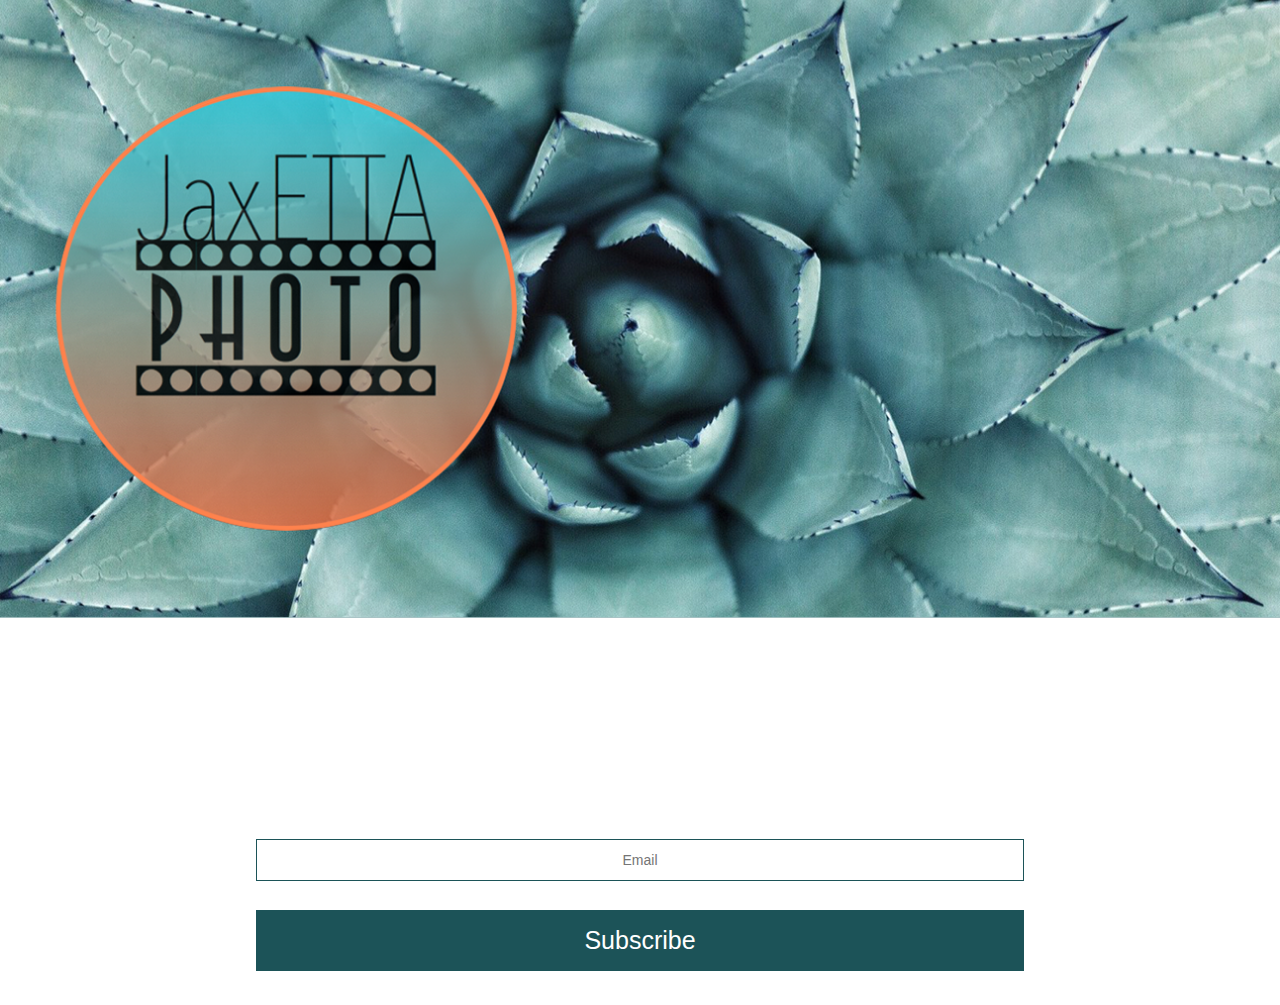
==== jaqi-loye-brown.html @ 4fd2531c "Add files via upload" ====
<!DOCTYPE html>
<html class="nojs html css_verticalspacer" lang="en-GB">
 <head>

  <meta http-equiv="Content-type" content="text/html;charset=UTF-8"/>
  <meta name="generator" content="2018.1.0.386"/>
  <meta name="viewport" content="width=device-width, initial-scale=1.0"/>
  
  <script type="text/javascript">
   // Update the 'nojs'/'js' class on the html node
document.documentElement.className = document.documentElement.className.replace(/\bnojs\b/g, 'js');

// Check that all required assets are uploaded and up-to-date
if(typeof Muse == "undefined") window.Muse = {}; window.Muse.assets = {"required":["museutils.js", "museconfig.js", "jquery.watch.js", "jquery.museresponsive.js", "require.js", "jaqi-loye-brown.css"], "outOfDate":[]};
</script>
  
  <link rel="shortcut icon" href="images/a-master-favicon.ico?crc=4144830939"/>
  <title>Jaqi Loye Brown</title>
  <!-- CSS -->
  <link rel="stylesheet" type="text/css" href="css/site_global.css?crc=417695320"/>
  <link rel="stylesheet" type="text/css" href="css/master_a-master.css?crc=4122642081"/>
  <link rel="stylesheet" type="text/css" href="css/jaqi-loye-brown.css?crc=4091000152" id="pagesheet"/>
  <!-- IE-only CSS -->
  <!--[if lt IE 9]>
  <link rel="stylesheet" type="text/css" href="css/nomq_preview_master_a-master.css?crc=3824530138"/>
  <link rel="stylesheet" type="text/css" href="css/nomq_jaqi-loye-brown.css?crc=3892868690" id="nomq_pagesheet"/>
  <![endif]-->
    <!--custom head HTML-->
  <style type="text/css">#mc_embed_signup {width: auto;text-align: center;}#mce-FNAME {padding-bottom: 5px;margin-right: 5px;color: #ffffff;background-color: #1C5358;border-bottom: 2px solid white;}#mce-EMAIL {padding-bottom: 5px;margin-right: 5px;color: #ffffff;background-color: #ffffff;border-bottom: 2px solid white;display: inline;}#mce-EMAIL1 {padding-bottom: 5px;margin-right: 5px;color: #ffffff;background-color: #1C5358;border-bottom: 2px solid white;}#mce-MMERGE2 {padding-bottom: 5px;margin-right: 5px;color: #ffffff;background-color: #1C5358;border-bottom: 2px solid white;}textarea {margin-top: 15px;color: #ffffff;background-color: #1C5358;border-bottom: 2px solid white;}.TextCenter {  text-align: center;}.WhiteBox {text-align: center;width: auto;margin: auto;background-color: #ffffff;}#mce-EMAIL {background-color: #ffffff;border: 1px solid #1C5358;text-align: center;width: 60% !important;padding: 12px 20px;margin: 8px 0;box-sizing: border-box;}#mc-embedded-subscribe {background-color: #1C5358;border: none;margin: 4px 2px;padding: 16px 32px;color: #ffffff;text-align: center;text-decoration: none;font-size: 25px;cursor: pointer;width: 60%;}#mc_embed_signup div.mce_inline_error {    margin: 0 0 1em 0;    padding: 5px 10px;    background-color: #AAC3C5 !important;    border-color: #AAC3C5 !important;    font-weight: bold;    z-index: 1;    color: #fff;}.center {  display: block;  text-align:center;  margin-left: 5;  margin-right: 10;  width: 100%;  background-color: #AAC3C5;}</style>
 </head>
 <body>

  <div class="breakpoint active" id="bp_infinity" data-min-width="801"><!-- responsive breakpoint node -->
   <div class="clearfix borderbox shared_content" id="page" data-content-guid="page_content"><!-- column -->
    <div class="browser_width colelem" id="u17979-bw">
     <div id="u17979"><!-- custom html -->
      <img style="text-align:center;" src='https://jaxetta.github.io/jaxetta-photo/images/header.png' alt='jaxetta' class='center'>

     </div>
    </div>
    <div class="browser_width colelem" id="u5379-bw">
     <div id="u5379"><!-- custom html -->
      <!-- Begin Mailchimp Signup Form -->
<div id="mc_embed_signup">
<form action="https://blogspot.us19.list-manage.com/subscribe/post?u=1b47bf50bf9f2ce526d70a923&amp;id=f3eb2283e6" method="post" id="mc-embedded-subscribe-form" name="mc-embedded-subscribe-form" class="validate" target="_blank" novalidate>
	<div class="mc-field-group">
	<input type="email" value="" name="EMAIL" class="required email" id="mce-EMAIL" placeholder="Email">
</div>
	<div id="mce-responses">
		<div class="response" id="mce-error-response" style="display:none"></div>
		<div class="response" id="mce-success-response" style="display:none"></div>
	</div>    <!-- real people should not fill this in and expect good things - do not remove this or risk form bot signups-->
    <div ><input type="text" name="b_1b47bf50bf9f2ce526d70a923_f3eb2283e6" tabindex="-1" value=""></div>
    <div><input type="submit" value="Subscribe" name="subscribe" id="mc-embedded-subscribe" class="button"></div>
</form>
</div>
<script type='text/javascript' src='//s3.amazonaws.com/downloads.mailchimp.com/js/mc-validate.js'></script><script type='text/javascript'>(function($) {window.fnames = new Array(); window.ftypes = new Array();fnames[1]='FNAME';ftypes[1]='text';fnames[0]='EMAIL';ftypes[0]='email';fnames[2]='LNAME';ftypes[2]='text';fnames[5]='MMERGE5';ftypes[5]='text';fnames[8]='MMERGE8';ftypes[8]='text';fnames[9]='MMERGE9';ftypes[9]='text';fnames[10]='MMERGE10';ftypes[10]='text';fnames[11]='MMERGE11';ftypes[11]='text';fnames[12]='MMERGE12';ftypes[12]='text';fnames[13]='MMERGE13';ftypes[13]='text';fnames[14]='MMERGE14';ftypes[14]='text';fnames[15]='MMERGE15';ftypes[15]='text';}(jQuery));var $mcj = jQuery.noConflict(true);</script>
<!--End mc_embed_signup-->
     </div>
    </div>
    <div class="verticalspacer" data-offset-top="1024" data-content-above-spacer="1024" data-content-below-spacer="0" data-sizePolicy="fixed" data-pintopage="page_fixedLeft"></div>
   </div>
  </div>
  <div class="breakpoint" id="bp_800" data-min-width="372" data-max-width="800"><!-- responsive breakpoint node -->
   <span class="clearfix borderbox placeholder" data-placeholder-for="page_content"><!-- placeholder node --></span>
  </div>
  <div class="breakpoint" id="bp_371" data-max-width="371"><!-- responsive breakpoint node -->
   <span class="clearfix borderbox placeholder" data-placeholder-for="page_content"><!-- placeholder node --></span>
  </div>
  <!-- Other scripts -->
  <script type="text/javascript">
   // Decide whether to suppress missing file error or not based on preference setting
var suppressMissingFileError = false
</script>
  <script type="text/javascript">
   window.Muse.assets.check=function(c){if(!window.Muse.assets.checked){window.Muse.assets.checked=!0;var b={},d=function(a,b){if(window.getComputedStyle){var c=window.getComputedStyle(a,null);return c&&c.getPropertyValue(b)||c&&c[b]||""}if(document.documentElement.currentStyle)return(c=a.currentStyle)&&c[b]||a.style&&a.style[b]||"";return""},a=function(a){if(a.match(/^rgb/))return a=a.replace(/\s+/g,"").match(/([\d\,]+)/gi)[0].split(","),(parseInt(a[0])<<16)+(parseInt(a[1])<<8)+parseInt(a[2]);if(a.match(/^\#/))return parseInt(a.substr(1),
16);return 0},f=function(f){for(var g=document.getElementsByTagName("link"),j=0;j<g.length;j++)if("text/css"==g[j].type){var l=(g[j].href||"").match(/\/?css\/([\w\-]+\.css)\?crc=(\d+)/);if(!l||!l[1]||!l[2])break;b[l[1]]=l[2]}g=document.createElement("div");g.className="version";g.style.cssText="display:none; width:1px; height:1px;";document.getElementsByTagName("body")[0].appendChild(g);for(j=0;j<Muse.assets.required.length;){var l=Muse.assets.required[j],k=l.match(/([\w\-\.]+)\.(\w+)$/),i=k&&k[1]?
k[1]:null,k=k&&k[2]?k[2]:null;switch(k.toLowerCase()){case "css":i=i.replace(/\W/gi,"_").replace(/^([^a-z])/gi,"_$1");g.className+=" "+i;i=a(d(g,"color"));k=a(d(g,"backgroundColor"));i!=0||k!=0?(Muse.assets.required.splice(j,1),"undefined"!=typeof b[l]&&(i!=b[l]>>>24||k!=(b[l]&16777215))&&Muse.assets.outOfDate.push(l)):j++;g.className="version";break;case "js":j++;break;default:throw Error("Unsupported file type: "+k);}}c?c().jquery!="1.8.3"&&Muse.assets.outOfDate.push("jquery-1.8.3.min.js"):Muse.assets.required.push("jquery-1.8.3.min.js");
g.parentNode.removeChild(g);if(Muse.assets.outOfDate.length||Muse.assets.required.length)g="Some files on the server may be missing or incorrect. Clear browser cache and try again. If the problem persists please contact website author.",f&&Muse.assets.outOfDate.length&&(g+="\nOut of date: "+Muse.assets.outOfDate.join(",")),f&&Muse.assets.required.length&&(g+="\nMissing: "+Muse.assets.required.join(",")),suppressMissingFileError?(g+="\nUse SuppressMissingFileError key in AppPrefs.xml to show missing file error pop up.",console.log(g)):alert(g)};location&&location.search&&location.search.match&&location.search.match(/muse_debug/gi)?
setTimeout(function(){f(!0)},5E3):f()}};
var muse_init=function(){require.config({baseUrl:""});require(["jquery","museutils","whatinput","jquery.watch","jquery.museresponsive"],function(c){var $ = c;$(document).ready(function(){try{
window.Muse.assets.check($);/* body */
Muse.Utils.transformMarkupToFixBrowserProblemsPreInit();/* body */
Muse.Utils.prepHyperlinks(true);/* body */
Muse.Utils.resizeHeight('.browser_width');/* resize height */
Muse.Utils.requestAnimationFrame(function() { $('body').addClass('initialized'); });/* mark body as initialized */
Muse.Utils.makeButtonsVisibleAfterSettingMinWidth();/* body */
Muse.Utils.fullPage('#page');/* 100% height page */
$( '.breakpoint' ).registerBreakpoint();/* Register breakpoints */
Muse.Utils.transformMarkupToFixBrowserProblems();/* body */
}catch(b){if(b&&"function"==typeof b.notify?b.notify():Muse.Assert.fail("Error calling selector function: "+b),false)throw b;}})})};

</script>
  <!-- RequireJS script -->
  <script src="scripts/require.js?crc=7928878" type="text/javascript" async data-main="scripts/museconfig.js?crc=4286661555" onload="if (requirejs) requirejs.onError = function(requireType, requireModule) { if (requireType && requireType.toString && requireType.toString().indexOf && 0 <= requireType.toString().indexOf('#scripterror')) window.Muse.assets.check(); }" onerror="window.Muse.assets.check();"></script>
   </body>
</html>
---- css/site_global.css ----
html{min-height:100%;min-width:100%;-ms-text-size-adjust:none;}body,div,dl,dt,dd,ul,ol,li,nav,h1,h2,h3,h4,h5,h6,pre,code,form,fieldset,legend,input,button,textarea,p,blockquote,th,td,a{margin:0px;padding:0px;border-width:0px;border-style:solid;border-color:transparent;-webkit-transform-origin:left top;-ms-transform-origin:left top;-o-transform-origin:left top;transform-origin:left top;background-repeat:no-repeat;}button.submit-btn{-moz-box-sizing:content-box;-webkit-box-sizing:content-box;box-sizing:content-box;}.transition{-webkit-transition-property:background-image,background-position,background-color,border-color,border-radius,color,font-size,font-style,font-weight,letter-spacing,line-height,text-align,box-shadow,text-shadow,opacity;transition-property:background-image,background-position,background-color,border-color,border-radius,color,font-size,font-style,font-weight,letter-spacing,line-height,text-align,box-shadow,text-shadow,opacity;}.transition *{-webkit-transition:inherit;transition:inherit;}table{border-collapse:collapse;border-spacing:0px;}fieldset,img{border:0px;border-style:solid;-webkit-transform-origin:left top;-ms-transform-origin:left top;-o-transform-origin:left top;transform-origin:left top;}address,caption,cite,code,dfn,em,strong,th,var,optgroup{font-style:inherit;font-weight:inherit;}del,ins{text-decoration:none;}li{list-style:none;}caption,th{text-align:left;}h1,h2,h3,h4,h5,h6{font-size:100%;font-weight:inherit;}input,button,textarea,select,optgroup,option{font-family:inherit;font-size:inherit;font-style:inherit;font-weight:inherit;}.form-grp input,.form-grp textarea{-webkit-appearance:none;-webkit-border-radius:0;}body{font-family:Arial, Helvetica Neue, Helvetica, sans-serif;text-align:left;font-size:14px;line-height:17px;word-wrap:break-word;text-rendering:optimizeLegibility;-moz-font-feature-settings:'liga';-ms-font-feature-settings:'liga';-webkit-font-feature-settings:'liga';font-feature-settings:'liga';}a{color:inherit;text-decoration:inherit;}a:link{color:#FF824D;text-decoration:underline;}a:visited{color:#AAC3C5;text-decoration:underline;}a:hover{color:#0000FF;text-decoration:underline;}a:active{color:#EE0000;text-decoration:underline;}a.nontext{color:black;text-decoration:none;font-style:normal;font-weight:normal;}.normal_text{color:#000000;direction:ltr;font-family:Arial, Helvetica Neue, Helvetica, sans-serif;font-size:14px;font-style:normal;font-weight:normal;letter-spacing:0px;line-height:17px;text-align:left;text-decoration:none;text-indent:0px;text-transform:none;vertical-align:0px;padding:0px;}.OLM-White-P{color:#FFFFFF;font-family:Geneva, Verdana, Lucida Sans, Lucida Sans Unicode, sans-serif;font-size:14px;padding:0px;}.OLM-H2{color:#FFFFFF;font-family:Geneva, Verdana, Lucida Sans, Lucida Sans Unicode, sans-serif;font-size:24px;text-align:center;padding:0px;}.OLM-Button{color:#FFFFFF;font-family:Geneva, Verdana, Lucida Sans, Lucida Sans Unicode, sans-serif;font-size:14px;letter-spacing:2px;line-height:14px;text-align:center;padding:0px;}.OLM-P{color:#FFFFFF;font-family:Geneva, Verdana, Lucida Sans, Lucida Sans Unicode, sans-serif;font-size:14px;letter-spacing:1px;line-height:14px;padding:0px;}.OLM-H1{color:#FFFFFF;font-family:Geneva, Verdana, Lucida Sans, Lucida Sans Unicode, sans-serif;font-size:42px;text-align:center;padding:0px;}.OLM-Menu{color:#434242;font-family:Arial, Helvetica Neue, Helvetica, sans-serif;font-size:12px;letter-spacing:1px;text-align:center;padding:0px;}.Whit-Centred-P{color:#FFFFFF;font-family:Geneva, Verdana, Lucida Sans, Lucida Sans Unicode, sans-serif;font-size:14px;text-align:center;padding:0px;}.list0 li:before{position:absolute;right:100%;letter-spacing:0px;text-decoration:none;font-weight:normal;font-style:normal;}.rtl-list li:before{right:auto;left:100%;}.nls-None > li:before,.nls-None .list3 > li:before,.nls-None .list6 > li:before{margin-right:6px;content:'•';}.nls-None .list1 > li:before,.nls-None .list4 > li:before,.nls-None .list7 > li:before{margin-right:6px;content:'○';}.nls-None,.nls-None .list1,.nls-None .list2,.nls-None .list3,.nls-None .list4,.nls-None .list5,.nls-None .list6,.nls-None .list7,.nls-None .list8{padding-left:34px;}.nls-None.rtl-list,.nls-None .list1.rtl-list,.nls-None .list2.rtl-list,.nls-None .list3.rtl-list,.nls-None .list4.rtl-list,.nls-None .list5.rtl-list,.nls-None .list6.rtl-list,.nls-None .list7.rtl-list,.nls-None .list8.rtl-list{padding-left:0px;padding-right:34px;}.nls-None .list2 > li:before,.nls-None .list5 > li:before,.nls-None .list8 > li:before{margin-right:6px;content:'-';}.nls-None.rtl-list > li:before,.nls-None .list1.rtl-list > li:before,.nls-None .list2.rtl-list > li:before,.nls-None .list3.rtl-list > li:before,.nls-None .list4.rtl-list > li:before,.nls-None .list5.rtl-list > li:before,.nls-None .list6.rtl-list > li:before,.nls-None .list7.rtl-list > li:before,.nls-None .list8.rtl-list > li:before{margin-right:0px;margin-left:6px;}.TabbedPanelsTab{white-space:nowrap;}.MenuBar .MenuBarView,.MenuBar .SubMenuView{display:block;list-style:none;}.MenuBar .SubMenu{display:none;position:absolute;}.NoWrap{white-space:nowrap;word-wrap:normal;}.rootelem{margin-left:auto;margin-right:auto;}.colelem{display:inline;float:left;clear:both;}.clearfix:after{content:"\0020";visibility:hidden;display:block;height:0px;clear:both;}*:first-child+html .clearfix{zoom:1;}.clip_frame{overflow:hidden;}.popup_anchor{position:relative;width:0px;height:0px;}.allow_click_through *{pointer-events:auto;}.popup_element{z-index:100000;}.svg{display:block;vertical-align:top;}span.wrap{content:'';clear:left;display:block;}span.actAsInlineDiv{display:inline-block;}.position_content,.excludeFromNormalFlow{float:left;}.preload_images{position:absolute;overflow:hidden;left:-9999px;top:-9999px;height:1px;width:1px;}.preload{height:1px;width:1px;}.animateStates{-webkit-transition:0.3s ease-in-out;-moz-transition:0.3s ease-in-out;-o-transition:0.3s ease-in-out;transition:0.3s ease-in-out;}[data-whatinput="mouse"] *:focus,[data-whatinput="touch"] *:focus,input:focus,textarea:focus{outline:none;}textarea{resize:none;overflow:auto;}.allow_click_through,.fld-prompt{pointer-events:none;}.wrapped-input{position:absolute;top:0px;left:0px;background:transparent;border:none;}.submit-btn{z-index:50000;cursor:pointer;}.anchor_item{width:22px;height:18px;}.MenuBar .SubMenuVisible,.MenuBarVertical .SubMenuVisible,.MenuBar .SubMenu .SubMenuVisible,.popup_element.Active,span.actAsPara,.actAsDiv,a.nonblock.nontext,img.block{display:block;}.widget_invisible,.js .invi,.js .mse_pre_init{visibility:hidden;}.ose_ei{visibility:hidden;z-index:0;}.no_vert_scroll{overflow-y:hidden;}.always_vert_scroll{overflow-y:scroll;}.always_horz_scroll{overflow-x:scroll;}.fullscreen{overflow:hidden;left:0px;top:0px;position:fixed;height:100%;width:100%;-moz-box-sizing:border-box;-webkit-box-sizing:border-box;-ms-box-sizing:border-box;box-sizing:border-box;}.fullwidth{position:absolute;}.borderbox{-moz-box-sizing:border-box;-webkit-box-sizing:border-box;-ms-box-sizing:border-box;box-sizing:border-box;}.scroll_wrapper{position:absolute;overflow:auto;left:0px;right:0px;top:0px;bottom:0px;padding-top:0px;padding-bottom:0px;margin-top:0px;margin-bottom:0px;}.browser_width > *{position:absolute;left:0px;right:0px;}.grpelem,.accordion_wrapper{display:inline;float:left;}.fld-checkbox input[type=checkbox],.fld-radiobutton input[type=radio]{position:absolute;overflow:hidden;clip:rect(0px, 0px, 0px, 0px);height:1px;width:1px;margin:-1px;padding:0px;border:0px;}.fld-checkbox input[type=checkbox] + label,.fld-radiobutton input[type=radio] + label{display:inline-block;background-repeat:no-repeat;cursor:pointer;float:left;width:100%;height:100%;}.pointer_cursor,.fld-recaptcha-mode,.fld-recaptcha-refresh,.fld-recaptcha-help{cursor:pointer;}p,h1,h2,h3,h4,h5,h6,ol,ul,span.actAsPara{max-height:1000000px;}.superscript{vertical-align:super;font-size:66%;line-height:0px;}.subscript{vertical-align:sub;font-size:66%;line-height:0px;}.horizontalSlideShow{-ms-touch-action:pan-y;touch-action:pan-y;}.verticalSlideShow{-ms-touch-action:pan-x;touch-action:pan-x;}.colelem100,.verticalspacer{clear:both;}.list0 li,.MenuBar .MenuItemContainer,.SlideShowContentPanel .fullscreen img,.css_verticalspacer .verticalspacer{position:relative;}.popup_element.Inactive,.js .disn,.js .an_invi,.hidden,.breakpoint{display:none;}#muse_css_mq{position:absolute;display:none;background-color:#FFFFFE;}.fluid_height_spacer{width:0.01px;}.muse_check_css{display:none;position:fixed;}@media screen and (-webkit-min-device-pixel-ratio:0){body{text-rendering:auto;}}
---- css/master_a-master.css ----
#u17979{border-width:0px;border-color:transparent;background-color:transparent;}
---- css/jaqi-loye-brown.css ----
.version.jaqi_loye_brown{color:#0000F3;background-color:#D7B558;}.js body{visibility:hidden;}.js body.initialized{visibility:visible;}#page{margin-left:auto;padding-bottom:0px;background-color:transparent;z-index:1;border-width:0px;border-color:transparent;width:100%;background-image:none;margin-right:auto;}#u17979,#u17979-bw{z-index:2;}#u5379{text-align:center;background-color:transparent;min-height:174px;z-index:3;border-width:0px;border-color:transparent;}#u5379-bw{min-height:174px;z-index:3;}.css_verticalspacer .verticalspacer{height:calc(100vh - 1024px);}.html{background-color:#FFFFFF;}body{position:relative;}@media (min-width: 801px), print{#muse_css_mq{background-color:#FFFFFF;}#bp_infinity.active{display:block;}#page{min-height:700.942652745553px;max-width:960px;}#u17979,#u17979-bw{min-height:632px;}#u5379-bw{margin-top:199px;}}@media (min-width: 372px) and (max-width: 800px){#muse_css_mq{background-color:#000320;}#bp_800.active{display:block;}#page{min-height:433.942652745553px;max-width:800px;}#u17979,#u17979-bw{min-height:386px;}#u5379-bw{margin-top:464px;}body{overflow-x:hidden;}}@media (max-width: 371px){#muse_css_mq{background-color:#000173;}#bp_371.active{display:block;}#page{min-height:226.94872389791226px;max-width:371px;}#u17979,#u17979-bw{min-height:177px;}#u5379-bw{margin-top:671px;}body{overflow-x:hidden;min-width:320px;}}
---- css/nomq_preview_master_a-master.css ----
/* empty css file */
---- css/nomq_jaqi-loye-brown.css ----
#muse_css_mq{background-color:#FFFFFF;}#bp_infinity.active{display:block;}#page{min-height:700.942652745553px;max-width:960px;}#u17979,#u17979-bw{min-height:632px;}#u5379-bw{margin-top:199px;}
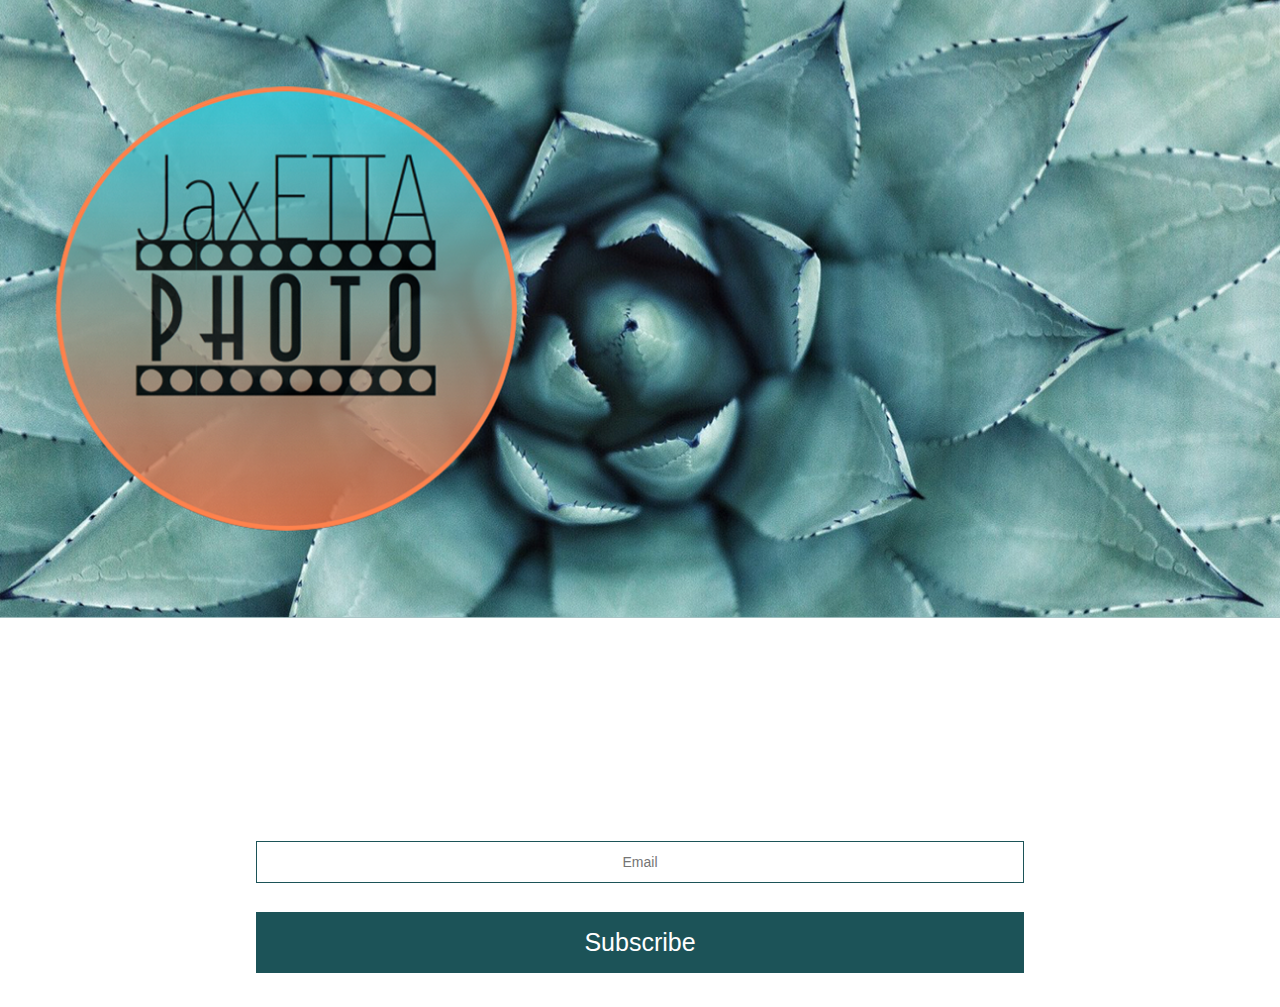
==== commit d45200c6: "Add files via upload" ====
--- a/jaqi-loye-brown.html
+++ b/jaqi-loye-brown.html
@@ -17,13 +17,13 @@
   <link rel="shortcut icon" href="images/a-master-favicon.ico?crc=4144830939"/>
   <title>Jaqi Loye Brown</title>
   <!-- CSS -->
-  <link rel="stylesheet" type="text/css" href="css/site_global.css?crc=417695320"/>
+  <link rel="stylesheet" type="text/css" href="css/site_global.css?crc=4226037873"/>
   <link rel="stylesheet" type="text/css" href="css/master_a-master.css?crc=4122642081"/>
-  <link rel="stylesheet" type="text/css" href="css/jaqi-loye-brown.css?crc=4091000152" id="pagesheet"/>
+  <link rel="stylesheet" type="text/css" href="css/jaqi-loye-brown.css?crc=498838450" id="pagesheet"/>
   <!-- IE-only CSS -->
   <!--[if lt IE 9]>
   <link rel="stylesheet" type="text/css" href="css/nomq_preview_master_a-master.css?crc=3824530138"/>
-  <link rel="stylesheet" type="text/css" href="css/nomq_jaqi-loye-brown.css?crc=3892868690" id="nomq_pagesheet"/>
+  <link rel="stylesheet" type="text/css" href="css/nomq_jaqi-loye-brown.css?crc=82424254" id="nomq_pagesheet"/>
   <![endif]-->
     <!--custom head HTML-->
   <style type="text/css">@@ -35,33 +35,36 @@
  #mce-FNAME { padding-bottom: 5px;-margin-right: 5px;-color: #ffffff;-background-color: #1C5358;-border-bottom: 2px solid white;+margin-right: 0px;+color: #ffffff;+background-color: #1C5358;+border-bottom: 2px solid white;+text-align: left;  }  #mce-EMAIL { padding-bottom: 5px;-margin-right: 5px;+margin-right: 0px; color: #ffffff; background-color: #ffffff; border-bottom: 2px solid white;+text-align: right; display: inline; }  #mce-EMAIL1 { padding-bottom: 5px;-margin-right: 5px;-color: #ffffff;-background-color: #1C5358;-border-bottom: 2px solid white;+margin-right: 0px;+color: #ffffff;+background-color: #1C5358;+border-bottom: 2px solid white;+text-align: right; }  #mce-MMERGE2 { padding-bottom: 5px;-margin-right: 5px;+margin-right: 0px; color: #ffffff; background-color: #1C5358; border-bottom: 2px solid white;@@ -72,6 +75,7 @@
 color: #ffffff; background-color: #1C5358; border-bottom: 2px solid white;+text-align: center; }  .TextCenter {@@ -159,7 +163,7 @@
 <!--End mc_embed_signup-->
      </div>
     </div>
-    <div class="verticalspacer" data-offset-top="1024" data-content-above-spacer="1024" data-content-below-spacer="0" data-sizePolicy="fixed" data-pintopage="page_fixedLeft"></div>
+    <div class="verticalspacer" data-offset-top="1026" data-content-above-spacer="1026" data-content-below-spacer="0" data-sizePolicy="fixed" data-pintopage="page_fixedLeft"></div>
    </div>
   </div>
   <div class="breakpoint" id="bp_800" data-min-width="372" data-max-width="800"><!-- responsive breakpoint node -->
--- a/css/site_global.css
+++ b/css/site_global.css
@@ -1 +1 @@
-html{min-height:100%;min-width:100%;-ms-text-size-adjust:none;}body,div,dl,dt,dd,ul,ol,li,nav,h1,h2,h3,h4,h5,h6,pre,code,form,fieldset,legend,input,button,textarea,p,blockquote,th,td,a{margin:0px;padding:0px;border-width:0px;border-style:solid;border-color:transparent;-webkit-transform-origin:left top;-ms-transform-origin:left top;-o-transform-origin:left top;transform-origin:left top;background-repeat:no-repeat;}button.submit-btn{-moz-box-sizing:content-box;-webkit-box-sizing:content-box;box-sizing:content-box;}.transition{-webkit-transition-property:background-image,background-position,background-color,border-color,border-radius,color,font-size,font-style,font-weight,letter-spacing,line-height,text-align,box-shadow,text-shadow,opacity;transition-property:background-image,background-position,background-color,border-color,border-radius,color,font-size,font-style,font-weight,letter-spacing,line-height,text-align,box-shadow,text-shadow,opacity;}.transition *{-webkit-transition:inherit;transition:inherit;}table{border-collapse:collapse;border-spacing:0px;}fieldset,img{border:0px;border-style:solid;-webkit-transform-origin:left top;-ms-transform-origin:left top;-o-transform-origin:left top;transform-origin:left top;}address,caption,cite,code,dfn,em,strong,th,var,optgroup{font-style:inherit;font-weight:inherit;}del,ins{text-decoration:none;}li{list-style:none;}caption,th{text-align:left;}h1,h2,h3,h4,h5,h6{font-size:100%;font-weight:inherit;}input,button,textarea,select,optgroup,option{font-family:inherit;font-size:inherit;font-style:inherit;font-weight:inherit;}.form-grp input,.form-grp textarea{-webkit-appearance:none;-webkit-border-radius:0;}body{font-family:Arial, Helvetica Neue, Helvetica, sans-serif;text-align:left;font-size:14px;line-height:17px;word-wrap:break-word;text-rendering:optimizeLegibility;-moz-font-feature-settings:'liga';-ms-font-feature-settings:'liga';-webkit-font-feature-settings:'liga';font-feature-settings:'liga';}a{color:inherit;text-decoration:inherit;}a:link{color:#FF824D;text-decoration:underline;}a:visited{color:#AAC3C5;text-decoration:underline;}a:hover{color:#0000FF;text-decoration:underline;}a:active{color:#EE0000;text-decoration:underline;}a.nontext{color:black;text-decoration:none;font-style:normal;font-weight:normal;}.normal_text{color:#000000;direction:ltr;font-family:Arial, Helvetica Neue, Helvetica, sans-serif;font-size:14px;font-style:normal;font-weight:normal;letter-spacing:0px;line-height:17px;text-align:left;text-decoration:none;text-indent:0px;text-transform:none;vertical-align:0px;padding:0px;}.OLM-White-P{color:#FFFFFF;font-family:Geneva, Verdana, Lucida Sans, Lucida Sans Unicode, sans-serif;font-size:14px;padding:0px;}.OLM-H2{color:#FFFFFF;font-family:Geneva, Verdana, Lucida Sans, Lucida Sans Unicode, sans-serif;font-size:24px;text-align:center;padding:0px;}.OLM-Button{color:#FFFFFF;font-family:Geneva, Verdana, Lucida Sans, Lucida Sans Unicode, sans-serif;font-size:14px;letter-spacing:2px;line-height:14px;text-align:center;padding:0px;}.OLM-P{color:#FFFFFF;font-family:Geneva, Verdana, Lucida Sans, Lucida Sans Unicode, sans-serif;font-size:14px;letter-spacing:1px;line-height:14px;padding:0px;}.OLM-H1{color:#FFFFFF;font-family:Geneva, Verdana, Lucida Sans, Lucida Sans Unicode, sans-serif;font-size:42px;text-align:center;padding:0px;}.OLM-Menu{color:#434242;font-family:Arial, Helvetica Neue, Helvetica, sans-serif;font-size:12px;letter-spacing:1px;text-align:center;padding:0px;}.Whit-Centred-P{color:#FFFFFF;font-family:Geneva, Verdana, Lucida Sans, Lucida Sans Unicode, sans-serif;font-size:14px;text-align:center;padding:0px;}.list0 li:before{position:absolute;right:100%;letter-spacing:0px;text-decoration:none;font-weight:normal;font-style:normal;}.rtl-list li:before{right:auto;left:100%;}.nls-None > li:before,.nls-None .list3 > li:before,.nls-None .list6 > li:before{margin-right:6px;content:'•';}.nls-None .list1 > li:before,.nls-None .list4 > li:before,.nls-None .list7 > li:before{margin-right:6px;content:'○';}.nls-None,.nls-None .list1,.nls-None .list2,.nls-None .list3,.nls-None .list4,.nls-None .list5,.nls-None .list6,.nls-None .list7,.nls-None .list8{padding-left:34px;}.nls-None.rtl-list,.nls-None .list1.rtl-list,.nls-None .list2.rtl-list,.nls-None .list3.rtl-list,.nls-None .list4.rtl-list,.nls-None .list5.rtl-list,.nls-None .list6.rtl-list,.nls-None .list7.rtl-list,.nls-None .list8.rtl-list{padding-left:0px;padding-right:34px;}.nls-None .list2 > li:before,.nls-None .list5 > li:before,.nls-None .list8 > li:before{margin-right:6px;content:'-';}.nls-None.rtl-list > li:before,.nls-None .list1.rtl-list > li:before,.nls-None .list2.rtl-list > li:before,.nls-None .list3.rtl-list > li:before,.nls-None .list4.rtl-list > li:before,.nls-None .list5.rtl-list > li:before,.nls-None .list6.rtl-list > li:before,.nls-None .list7.rtl-list > li:before,.nls-None .list8.rtl-list > li:before{margin-right:0px;margin-left:6px;}.TabbedPanelsTab{white-space:nowrap;}.MenuBar .MenuBarView,.MenuBar .SubMenuView{display:block;list-style:none;}.MenuBar .SubMenu{display:none;position:absolute;}.NoWrap{white-space:nowrap;word-wrap:normal;}.rootelem{margin-left:auto;margin-right:auto;}.colelem{display:inline;float:left;clear:both;}.clearfix:after{content:"\0020";visibility:hidden;display:block;height:0px;clear:both;}*:first-child+html .clearfix{zoom:1;}.clip_frame{overflow:hidden;}.popup_anchor{position:relative;width:0px;height:0px;}.allow_click_through *{pointer-events:auto;}.popup_element{z-index:100000;}.svg{display:block;vertical-align:top;}span.wrap{content:'';clear:left;display:block;}span.actAsInlineDiv{display:inline-block;}.position_content,.excludeFromNormalFlow{float:left;}.preload_images{position:absolute;overflow:hidden;left:-9999px;top:-9999px;height:1px;width:1px;}.preload{height:1px;width:1px;}.animateStates{-webkit-transition:0.3s ease-in-out;-moz-transition:0.3s ease-in-out;-o-transition:0.3s ease-in-out;transition:0.3s ease-in-out;}[data-whatinput="mouse"] *:focus,[data-whatinput="touch"] *:focus,input:focus,textarea:focus{outline:none;}textarea{resize:none;overflow:auto;}.allow_click_through,.fld-prompt{pointer-events:none;}.wrapped-input{position:absolute;top:0px;left:0px;background:transparent;border:none;}.submit-btn{z-index:50000;cursor:pointer;}.anchor_item{width:22px;height:18px;}.MenuBar .SubMenuVisible,.MenuBarVertical .SubMenuVisible,.MenuBar .SubMenu .SubMenuVisible,.popup_element.Active,span.actAsPara,.actAsDiv,a.nonblock.nontext,img.block{display:block;}.widget_invisible,.js .invi,.js .mse_pre_init{visibility:hidden;}.ose_ei{visibility:hidden;z-index:0;}.no_vert_scroll{overflow-y:hidden;}.always_vert_scroll{overflow-y:scroll;}.always_horz_scroll{overflow-x:scroll;}.fullscreen{overflow:hidden;left:0px;top:0px;position:fixed;height:100%;width:100%;-moz-box-sizing:border-box;-webkit-box-sizing:border-box;-ms-box-sizing:border-box;box-sizing:border-box;}.fullwidth{position:absolute;}.borderbox{-moz-box-sizing:border-box;-webkit-box-sizing:border-box;-ms-box-sizing:border-box;box-sizing:border-box;}.scroll_wrapper{position:absolute;overflow:auto;left:0px;right:0px;top:0px;bottom:0px;padding-top:0px;padding-bottom:0px;margin-top:0px;margin-bottom:0px;}.browser_width > *{position:absolute;left:0px;right:0px;}.grpelem,.accordion_wrapper{display:inline;float:left;}.fld-checkbox input[type=checkbox],.fld-radiobutton input[type=radio]{position:absolute;overflow:hidden;clip:rect(0px, 0px, 0px, 0px);height:1px;width:1px;margin:-1px;padding:0px;border:0px;}.fld-checkbox input[type=checkbox] + label,.fld-radiobutton input[type=radio] + label{display:inline-block;background-repeat:no-repeat;cursor:pointer;float:left;width:100%;height:100%;}.pointer_cursor,.fld-recaptcha-mode,.fld-recaptcha-refresh,.fld-recaptcha-help{cursor:pointer;}p,h1,h2,h3,h4,h5,h6,ol,ul,span.actAsPara{max-height:1000000px;}.superscript{vertical-align:super;font-size:66%;line-height:0px;}.subscript{vertical-align:sub;font-size:66%;line-height:0px;}.horizontalSlideShow{-ms-touch-action:pan-y;touch-action:pan-y;}.verticalSlideShow{-ms-touch-action:pan-x;touch-action:pan-x;}.colelem100,.verticalspacer{clear:both;}.list0 li,.MenuBar .MenuItemContainer,.SlideShowContentPanel .fullscreen img,.css_verticalspacer .verticalspacer{position:relative;}.popup_element.Inactive,.js .disn,.js .an_invi,.hidden,.breakpoint{display:none;}#muse_css_mq{position:absolute;display:none;background-color:#FFFFFE;}.fluid_height_spacer{width:0.01px;}.muse_check_css{display:none;position:fixed;}@media screen and (-webkit-min-device-pixel-ratio:0){body{text-rendering:auto;}}+html{min-height:100%;min-width:100%;-ms-text-size-adjust:none;}body,div,dl,dt,dd,ul,ol,li,nav,h1,h2,h3,h4,h5,h6,pre,code,form,fieldset,legend,input,button,textarea,p,blockquote,th,td,a{margin:0px;padding:0px;border-width:0px;border-style:solid;border-color:transparent;-webkit-transform-origin:left top;-ms-transform-origin:left top;-o-transform-origin:left top;transform-origin:left top;background-repeat:no-repeat;}button.submit-btn{-moz-box-sizing:content-box;-webkit-box-sizing:content-box;box-sizing:content-box;}.transition{-webkit-transition-property:background-image,background-position,background-color,border-color,border-radius,color,font-size,font-style,font-weight,letter-spacing,line-height,text-align,box-shadow,text-shadow,opacity;transition-property:background-image,background-position,background-color,border-color,border-radius,color,font-size,font-style,font-weight,letter-spacing,line-height,text-align,box-shadow,text-shadow,opacity;}.transition *{-webkit-transition:inherit;transition:inherit;}table{border-collapse:collapse;border-spacing:0px;}fieldset,img{border:0px;border-style:solid;-webkit-transform-origin:left top;-ms-transform-origin:left top;-o-transform-origin:left top;transform-origin:left top;}address,caption,cite,code,dfn,em,strong,th,var,optgroup{font-style:inherit;font-weight:inherit;}del,ins{text-decoration:none;}li{list-style:none;}caption,th{text-align:left;}h1,h2,h3,h4,h5,h6{font-size:100%;font-weight:inherit;}input,button,textarea,select,optgroup,option{font-family:inherit;font-size:inherit;font-style:inherit;font-weight:inherit;}.form-grp input,.form-grp textarea{-webkit-appearance:none;-webkit-border-radius:0;}body{font-family:Arial, Helvetica Neue, Helvetica, sans-serif;text-align:left;font-size:14px;line-height:17px;word-wrap:break-word;text-rendering:optimizeLegibility;-moz-font-feature-settings:'liga';-ms-font-feature-settings:'liga';-webkit-font-feature-settings:'liga';font-feature-settings:'liga';}a:link{color:#FF824D;text-decoration:underline;}a:visited{color:#1C5358;text-decoration:underline;}a:hover{color:#1C5358;text-decoration:underline;}a:active{color:#EE0000;text-decoration:underline;}a.nontext{color:black;text-decoration:none;font-style:normal;font-weight:normal;}.normal_text{color:#000000;direction:ltr;font-family:Arial, Helvetica Neue, Helvetica, sans-serif;font-size:14px;font-style:normal;font-weight:normal;letter-spacing:0px;line-height:17px;text-align:left;text-decoration:none;text-indent:0px;text-transform:none;vertical-align:0px;padding:0px;}.OLM-White-P{color:#FFFFFF;font-family:Geneva, Verdana, Lucida Sans, Lucida Sans Unicode, sans-serif;font-size:14px;padding:0px;}.OLM-H2{color:#FFFFFF;font-family:Geneva, Verdana, Lucida Sans, Lucida Sans Unicode, sans-serif;font-size:24px;text-align:center;padding:0px;}.OLM-Button{color:#FFFFFF;font-family:Geneva, Verdana, Lucida Sans, Lucida Sans Unicode, sans-serif;font-size:14px;letter-spacing:2px;line-height:14px;text-align:center;padding:0px;}.OLM-P{color:#FFFFFF;font-family:Geneva, Verdana, Lucida Sans, Lucida Sans Unicode, sans-serif;font-size:14px;letter-spacing:1px;line-height:14px;padding:0px;}.OLM-H1{color:#FFFFFF;font-family:Geneva, Verdana, Lucida Sans, Lucida Sans Unicode, sans-serif;font-size:42px;text-align:center;padding:0px;}.OLM-Menu{color:#434242;font-family:Arial, Helvetica Neue, Helvetica, sans-serif;font-size:12px;letter-spacing:1px;text-align:center;padding:0px;}.Whit-Centred-P{color:#FFFFFF;font-family:Geneva, Verdana, Lucida Sans, Lucida Sans Unicode, sans-serif;font-size:14px;text-align:center;padding:0px;}.list0 li:before{position:absolute;right:100%;letter-spacing:0px;text-decoration:none;font-weight:normal;font-style:normal;}.rtl-list li:before{right:auto;left:100%;}.nls-None > li:before,.nls-None .list3 > li:before,.nls-None .list6 > li:before{margin-right:6px;content:'•';}.nls-None .list1 > li:before,.nls-None .list4 > li:before,.nls-None .list7 > li:before{margin-right:6px;content:'○';}.nls-None,.nls-None .list1,.nls-None .list2,.nls-None .list3,.nls-None .list4,.nls-None .list5,.nls-None .list6,.nls-None .list7,.nls-None .list8{padding-left:34px;}.nls-None.rtl-list,.nls-None .list1.rtl-list,.nls-None .list2.rtl-list,.nls-None .list3.rtl-list,.nls-None .list4.rtl-list,.nls-None .list5.rtl-list,.nls-None .list6.rtl-list,.nls-None .list7.rtl-list,.nls-None .list8.rtl-list{padding-left:0px;padding-right:34px;}.nls-None .list2 > li:before,.nls-None .list5 > li:before,.nls-None .list8 > li:before{margin-right:6px;content:'-';}.nls-None.rtl-list > li:before,.nls-None .list1.rtl-list > li:before,.nls-None .list2.rtl-list > li:before,.nls-None .list3.rtl-list > li:before,.nls-None .list4.rtl-list > li:before,.nls-None .list5.rtl-list > li:before,.nls-None .list6.rtl-list > li:before,.nls-None .list7.rtl-list > li:before,.nls-None .list8.rtl-list > li:before{margin-right:0px;margin-left:6px;}.TabbedPanelsTab{white-space:nowrap;}.MenuBar .MenuBarView,.MenuBar .SubMenuView{display:block;list-style:none;}.MenuBar .SubMenu{display:none;position:absolute;}.NoWrap{white-space:nowrap;word-wrap:normal;}.rootelem{margin-left:auto;margin-right:auto;}.colelem{display:inline;float:left;clear:both;}.clearfix:after{content:"\0020";visibility:hidden;display:block;height:0px;clear:both;}*:first-child+html .clearfix{zoom:1;}.clip_frame{overflow:hidden;}.popup_anchor{position:relative;width:0px;height:0px;}.allow_click_through *{pointer-events:auto;}.popup_element{z-index:100000;}.svg{display:block;vertical-align:top;}span.wrap{content:'';clear:left;display:block;}span.actAsInlineDiv{display:inline-block;}.position_content,.excludeFromNormalFlow{float:left;}.preload_images{position:absolute;overflow:hidden;left:-9999px;top:-9999px;height:1px;width:1px;}.preload{height:1px;width:1px;}.animateStates{-webkit-transition:0.3s ease-in-out;-moz-transition:0.3s ease-in-out;-o-transition:0.3s ease-in-out;transition:0.3s ease-in-out;}[data-whatinput="mouse"] *:focus,[data-whatinput="touch"] *:focus,input:focus,textarea:focus{outline:none;}textarea{resize:none;overflow:auto;}.allow_click_through,.fld-prompt{pointer-events:none;}.wrapped-input{position:absolute;top:0px;left:0px;background:transparent;border:none;}.submit-btn{z-index:50000;cursor:pointer;}.anchor_item{width:22px;height:18px;}.MenuBar .SubMenuVisible,.MenuBarVertical .SubMenuVisible,.MenuBar .SubMenu .SubMenuVisible,.popup_element.Active,span.actAsPara,.actAsDiv,a.nonblock.nontext,img.block{display:block;}.widget_invisible,.js .invi,.js .mse_pre_init{visibility:hidden;}.ose_ei{visibility:hidden;z-index:0;}.no_vert_scroll{overflow-y:hidden;}.always_vert_scroll{overflow-y:scroll;}.always_horz_scroll{overflow-x:scroll;}.fullscreen{overflow:hidden;left:0px;top:0px;position:fixed;height:100%;width:100%;-moz-box-sizing:border-box;-webkit-box-sizing:border-box;-ms-box-sizing:border-box;box-sizing:border-box;}.fullwidth{position:absolute;}.borderbox{-moz-box-sizing:border-box;-webkit-box-sizing:border-box;-ms-box-sizing:border-box;box-sizing:border-box;}.scroll_wrapper{position:absolute;overflow:auto;left:0px;right:0px;top:0px;bottom:0px;padding-top:0px;padding-bottom:0px;margin-top:0px;margin-bottom:0px;}.browser_width > *{position:absolute;left:0px;right:0px;}.grpelem,.accordion_wrapper{display:inline;float:left;}.fld-checkbox input[type=checkbox],.fld-radiobutton input[type=radio]{position:absolute;overflow:hidden;clip:rect(0px, 0px, 0px, 0px);height:1px;width:1px;margin:-1px;padding:0px;border:0px;}.fld-checkbox input[type=checkbox] + label,.fld-radiobutton input[type=radio] + label{display:inline-block;background-repeat:no-repeat;cursor:pointer;float:left;width:100%;height:100%;}.pointer_cursor,.fld-recaptcha-mode,.fld-recaptcha-refresh,.fld-recaptcha-help{cursor:pointer;}p,h1,h2,h3,h4,h5,h6,ol,ul,span.actAsPara{max-height:1000000px;}.superscript{vertical-align:super;font-size:66%;line-height:0px;}.subscript{vertical-align:sub;font-size:66%;line-height:0px;}.horizontalSlideShow{-ms-touch-action:pan-y;touch-action:pan-y;}.verticalSlideShow{-ms-touch-action:pan-x;touch-action:pan-x;}.colelem100,.verticalspacer{clear:both;}.list0 li,.MenuBar .MenuItemContainer,.SlideShowContentPanel .fullscreen img,.css_verticalspacer .verticalspacer{position:relative;}.popup_element.Inactive,.js .disn,.js .an_invi,.hidden,.breakpoint{display:none;}#muse_css_mq{position:absolute;display:none;background-color:#FFFFFE;}.fluid_height_spacer{width:0.01px;}.muse_check_css{display:none;position:fixed;}@media screen and (-webkit-min-device-pixel-ratio:0){body{text-rendering:auto;}}--- a/css/jaqi-loye-brown.css
+++ b/css/jaqi-loye-brown.css
@@ -1 +1 @@
-.version.jaqi_loye_brown{color:#0000F3;background-color:#D7B558;}.js body{visibility:hidden;}.js body.initialized{visibility:visible;}#page{margin-left:auto;padding-bottom:0px;background-color:transparent;z-index:1;border-width:0px;border-color:transparent;width:100%;background-image:none;margin-right:auto;}#u17979,#u17979-bw{z-index:2;}#u5379{text-align:center;background-color:transparent;min-height:174px;z-index:3;border-width:0px;border-color:transparent;}#u5379-bw{min-height:174px;z-index:3;}.css_verticalspacer .verticalspacer{height:calc(100vh - 1024px);}.html{background-color:#FFFFFF;}body{position:relative;}@media (min-width: 801px), print{#muse_css_mq{background-color:#FFFFFF;}#bp_infinity.active{display:block;}#page{min-height:700.942652745553px;max-width:960px;}#u17979,#u17979-bw{min-height:632px;}#u5379-bw{margin-top:199px;}}@media (min-width: 372px) and (max-width: 800px){#muse_css_mq{background-color:#000320;}#bp_800.active{display:block;}#page{min-height:433.942652745553px;max-width:800px;}#u17979,#u17979-bw{min-height:386px;}#u5379-bw{margin-top:464px;}body{overflow-x:hidden;}}@media (max-width: 371px){#muse_css_mq{background-color:#000173;}#bp_371.active{display:block;}#page{min-height:226.94872389791226px;max-width:371px;}#u17979,#u17979-bw{min-height:177px;}#u5379-bw{margin-top:671px;}body{overflow-x:hidden;min-width:320px;}}+.version.jaqi_loye_brown{color:#00001D;background-color:#BBABB2;}.js body{visibility:hidden;}.js body.initialized{visibility:visible;}#page{padding-bottom:0px;border-width:0px;background-image:none;margin-left:auto;margin-right:auto;width:100%;border-color:transparent;z-index:1;background-color:transparent;}#u17979,#u17979-bw{z-index:2;}#u5379{text-align:center;z-index:3;min-height:174px;border-width:0px;border-color:transparent;background-color:transparent;}#u5379-bw{z-index:3;min-height:174px;}.css_verticalspacer .verticalspacer{height:calc(100vh - 1026px);}.html{background-color:#FFFFFF;}body{position:relative;}@media (min-width: 801px), print{#muse_css_mq{background-color:#FFFFFF;}#bp_infinity.active{display:block;}#page{min-height:702.942652745553px;max-width:960px;}#u17979,#u17979-bw{min-height:632px;}#u5379-bw{margin-top:201px;}}@media (min-width: 372px) and (max-width: 800px){#muse_css_mq{background-color:#000320;}#bp_800.active{display:block;}#page{min-height:433.942652745553px;max-width:800px;}#u17979,#u17979-bw{min-height:386px;}#u5379-bw{margin-top:466px;}body{overflow-x:hidden;}}@media (max-width: 371px){#muse_css_mq{background-color:#000173;}#bp_371.active{display:block;}#page{min-height:226.94872389791226px;max-width:371px;}#u17979,#u17979-bw{min-height:177px;}#u5379-bw{margin-top:673px;}body{overflow-x:hidden;min-width:320px;}}--- a/css/nomq_jaqi-loye-brown.css
+++ b/css/nomq_jaqi-loye-brown.css
@@ -1 +1 @@
-#muse_css_mq{background-color:#FFFFFF;}#bp_infinity.active{display:block;}#page{min-height:700.942652745553px;max-width:960px;}#u17979,#u17979-bw{min-height:632px;}#u5379-bw{margin-top:199px;}+#muse_css_mq{background-color:#FFFFFF;}#bp_infinity.active{display:block;}#page{min-height:702.942652745553px;max-width:960px;}#u17979,#u17979-bw{min-height:632px;}#u5379-bw{margin-top:201px;}